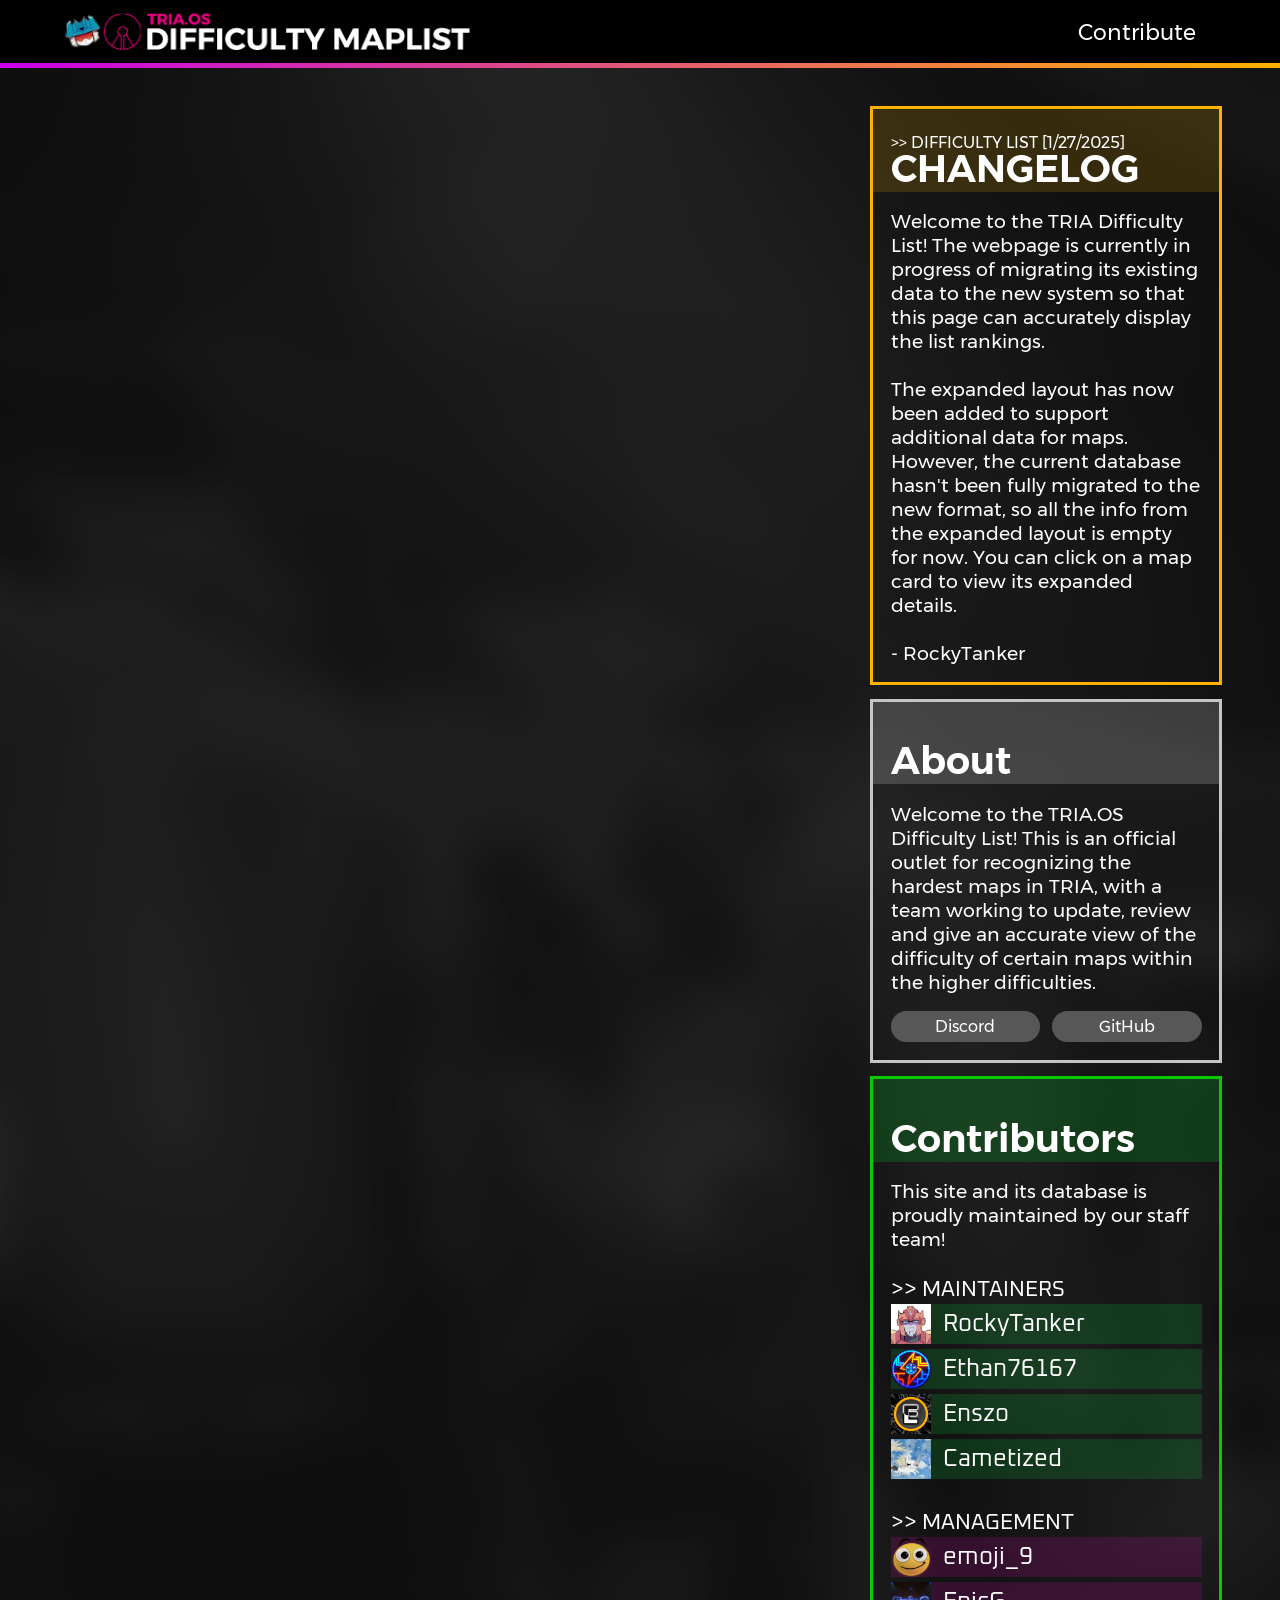
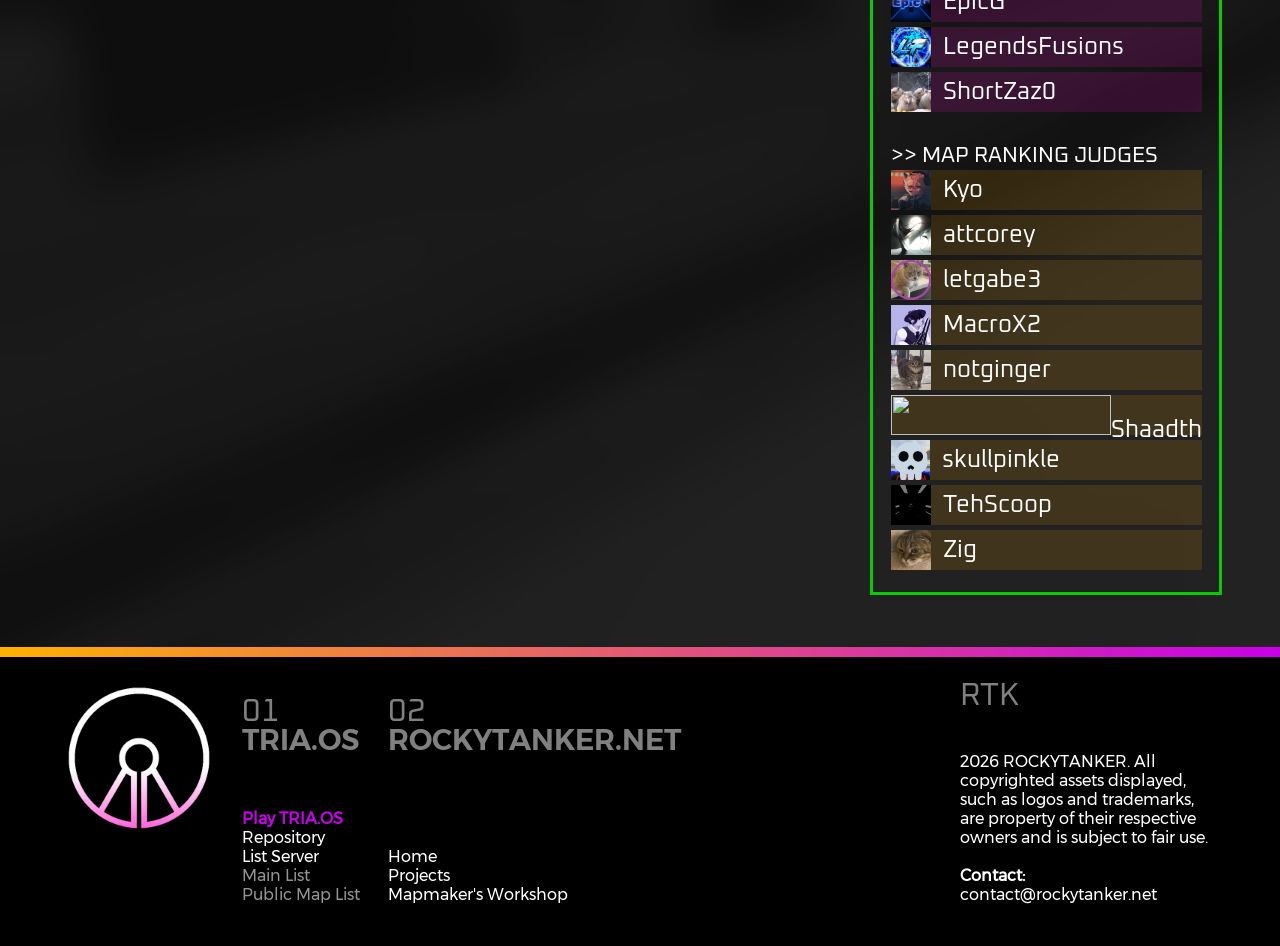
==== dev/index.html @ b92e2ecc "Major import format migration + new data" ====
<html>
<header>
    <title>Difficulty List</title>

    <meta charset="UTF-8">
    <meta name="viewport" content="width=device-width, initial-scale=1">

    <link rel="icon" type="image/x-icon" href="assets/faviconTdl.png">
    <link rel="stylesheet" href="styles.css">
    <link rel="stylesheet" href="index.css">

    <!-- Embed -->
    <meta content="Difficulty List" property="og:title" />
    <meta content="The TRIA.os Difficulty List of the hardest maps in the game." property="og:description" />
    <meta content="https://rockytanker.net/" property="og:url" />
    <meta content="https://rockytanker.net/assets/Favicon.png" property="og:image" />
    <meta content="#fc8403" data-react-helmet="true" name="theme-color" />
</header>
<body>
    <div id="header">
        <div id="headerLeft">
            <img id="diffListLogo" src="assets/other/DifficultyListLogo.png">
        </div>
        
        <div id="headerRight">
            <a href="https://github.com/Ethan76167/TRIA.OS-Difficulty-List">Contribute</a>
        </div>
    </div>

    <div id="buttons">
        <div id="viewlist" onclick="switchPage('list')">List</div>
        <div id="viewbulletin" onclick="switchPage('bulletin')">Bulletin</div>
    </div>

    <div id="scrollers">
        <div id="listScroller">
            <div id="eternal" class="difficultyGroup">
                <div class="difficultyIcon">
                    <img src="assets/difficulties/Eternal.png">
                </div>
                <p>ETERNAL</p>
                <div class="horizontalDivider"></div>
                <p id="exemption">[7.00+]</p>
            </div>

            <div class="map" id="template" onclick="expandDetails(this)">
                <div class="normalLayout">
                    <iframe class="youtubeVideo" height="100%" src="https://www.youtube.com/embed/QDcnJeGoRWU" title="Video" frameborder="0" allow="accelerometer; autoplay; clipboard-write; encrypted-media; gyroscope; picture-in-picture; web-share" referrerpolicy="strict-origin-when-cross-origin" allowfullscreen></iframe>
                    <div class="infoLayout">
                        <div id="lowerDetails">
                            <div id="id">1234ABC</div>
                            <p id="creators">you know who</p>
                        </div>
                        
                        <div id="upperDetails">
                            <p id="rating">#1 [6.7]</p>
                            <p id="name">this a template pls</p>
                        </div>
                        <div id="labels">
                            <img id="awards" src="assets/awards/0.png">
                            <img id="skill1" src="assets/skills/1.png">
                            <img id="skill0" src="assets/skills/0.png">
                            <img id="skill2" src="assets/skills/2.png">
                            <img id="skill3" src="assets/skills/3.png">
                            <img id="skill4" src="assets/skills/4.png">
                            <img id="skill5" src="assets/skills/5.png">
                        </div>
                    </div>
                </div>
                <div id="otherInfo">
                        <div id="container">
                            <div id="descriptionContainer">
                                <div id="medalStatus"><img src="assets/medal/No.png"> &nbsp; N/A</div>
                                <p id="description">
                                    <span style="font-family: 'Gontserrat Semibold';">Description</span><br>
                                    <span id="descriptionText">N/A</span>
                                    <br><br>
                                    <span style="font-family: 'Gontserrat Semibold'">Music</span><br>
                                    <span id="music">N/A</span>
                                    <br>
                                    <span style="font-family: 'Gontserrat Semibold';">Published</span><br>
                                    <span id="date">N/A</span>
                                </p>
                                <a id="titleBlock">ALEPH ONE</a>
                            </div>
                            <div id="stats">
                                <div id="buttonCount">
                                    <p>N/A</p>
                                    <a>Button Count</a>
                                </div>
                                <div id="mapLength">
                                    <p>N/A</p>
                                    <a>Map Length</a>
                                </div>
                                <div id="instances">
                                    <p>N/A</p>
                                    <a>Instances</a>
                                </div>
                            </div>
                        </div>
                    </div>
            </div>

            <div id="divine" class="difficultyGroup">
                <div class="difficultyIcon">
                    <img src="assets/difficulties/Divine.png">
                </div>
                <p>DIVINE</p>
                <div class="horizontalDivider"></div>
                <p id="exemption">[6.00-6.99]</p>
            </div>

                <div id="extreme" class="difficultyGroup">
                <div class="difficultyIcon">
                    <img src="assets/difficulties/Extreme.png">
                </div>
                <p>EXTREME</p>
                <div class="horizontalDivider"></div>
                <p id="exemption">[5.00-5.99]</p>
            </div>

                <div id="insane" class="difficultyGroup">
                <div class="difficultyIcon">
                    <img src="assets/difficulties/Insane.png">
                </div>
                <p>INSANE</p>
                <div class="horizontalDivider"></div>
                <p id="exemption">[4.00-4.99]</p>
            </div>

                <div id="hard" class="difficultyGroup">
                <div class="difficultyIcon">
                    <img src="assets/difficulties/Hard.png">
                </div>
                <p>HARD</p>
                <div class="horizontalDivider"></div>
                <p id="exemption">[3.00-3.99]</p>
            </div>

            <div id="normal" class="difficultyGroup">
                <div class="difficultyIcon">
                    <img src="assets/difficulties/Normal.png">
                </div>
                <p>NORMAL</p>
                <div class="horizontalDivider"></div>
                <p id="exemption">[2.00-2.99]</p>
            </div>

            <div id="easy" class="difficultyGroup">
                <div class="difficultyIcon">
                    <img src="assets/difficulties/Easy.png">
                </div>
                <p>EASY</p>
                <div class="horizontalDivider"></div>
                <p id="exemption">[1.00-1.99]</p>
            </div>
        </div>
        <div class="verticalDivider"></div>
        <div id="bulletin">

            <!-- Webpage Changelog -->
            <div class="bulletinCard" style="border-color: #ffb300;">
                <div id="bHeader" style="background-color: #e9ab002d;">
                    <a id="category">>> DIFFICULTY LIST [1/27/2025]</a><br>
                    <a id="name">CHANGELOG</a>
                </div>

                <div id="bBody">
                    Welcome to the TRIA Difficulty List! The webpage is currently in progress of migrating its existing data to the new system so that this page can accurately display the list rankings.<br><br>

                    The expanded layout has now been added to support additional data for maps. However, the current database hasn't been fully migrated to the new format, so all the info from the expanded layout is empty for now. You can click on a map card to view its expanded details.<br><br>
                    
                    - RockyTanker
                </div>
            </div>

            <!-- About -->
            <div class="bulletinCard" style="border-color: #c5c5c5;">
                <div id="bHeader" style="background-color: #ffffff2d;">
                    <a id="category">&nbsp</a><br>
                    <a id="name">About</a>
                </div>

                <div id="bBody">
                    Welcome to the TRIA.OS Difficulty List! This is an official outlet for recognizing the hardest maps in TRIA, with a team working to update, review and give an accurate view of the difficulty of certain maps within the higher difficulties.
                </div>

                <div id="bButtons">
                    <a href="https://discord.gg/avVtRqjKme" style="margin-right: 2%;"> Discord</a>
                    <a href="https://github.com/Ethan76167/TRIA.OS-Difficulty-List" style="margin-left: 2%;">GitHub</a>
                </div>
            </div>

            <!-- Contributors -->
            <div class="bulletinCard" style="border-color: #07ca00;">
                <div id="bHeader" style="background-color: #00e9322d;">
                    <a id="category">&nbsp</a><br>
                    <a id="name">Contributors</a>
                </div>

                <div id="bBody">
                    This site and its database is proudly maintained by our staff team!<br><br>

                    <!-- MAINTAINERS -->
                    <a id="contributorCategory">>> MAINTAINERS</a>
                    <div class="contributorCard" id="maintainers">
                        <img src="assets/contributors/RockyTanker.png"> &nbsp;
                        RockyTanker
                    </div>
                    <div class="contributorCard" id="maintainers">
                        <img src="assets/contributors/Ethan76167.png"> &nbsp;
                        Ethan76167
                    </div>
                    <div class="contributorCard" id="maintainers">
                        <img src="assets/contributors/Enszo.png"> &nbsp; <!-- people wont know who Era is they know Enszo gngalang -->
                        Enszo
                    </div>
                    <div class="contributorCard" id="maintainers">
                        <img src="assets/contributors/Cametized.png"> &nbsp; <!-- Ok I manage now -->
                        Cametized
                    </div>

                    <!-- MANAGEMENT --><br>
                    <a id="contributorCategory">>> MANAGEMENT</a>
                    <div class="contributorCard" id="management">
                        <img src="assets/contributors/emoji9.png"> &nbsp;
                        emoji_9
                    </div>
                    <div class="contributorCard" id="management">
                        <img src="assets/contributors/EpicG.png"> &nbsp;
                        EpicG
                    </div>
                    <div class="contributorCard" id="management">
                        <img src="assets/contributors/LegendsFusions.png"> &nbsp;
                        LegendsFusions
                    </div>
                    <div class="contributorCard" id="management">
                        <img src="assets/contributors/Shortzaz0.png"> &nbsp;
                        ShortZaz0
                    </div>

                    <!-- MAP RANKING JUDGES --><br>
                    <a id="contributorCategory">>> MAP RANKING JUDGES</a>
                    
                    <div class="contributorCard" id="mapRankingJudges">
                        <img src="assets/contributors/Kyo.png"> &nbsp;
                        Kyo
                    </div>
                    <div class="contributorCard" id="mapRankingJudges">
                        <img src="assets/contributors/Corey.png"> &nbsp;
                        attcorey
                    </div>
                    <div class="contributorCard" id="mapRankingJudges">
                        <img src="assets/contributors/letgabe.png"> &nbsp;
                        letgabe3
                    </div>
                    <div class="contributorCard" id="mapRankingJudges">
                        <img src="assets/contributors/MacroX2.png"> &nbsp;
                        MacroX2
                    </div>
                    <div class="contributorCard" id="mapRankingJudges">
                        <img src="assets/contributors/notginger.png"> &nbsp;
                        notginger
                    </div>
                    <div class="contributorCard" id="mapRankingJudges">
                        <img src="assets/contributors/Shaadth.gif"> &nbsp;
                        Shaadth
                    </div>
                    <div class="contributorCard" id="mapRankingJudges">
                        <img src="assets/contributors/Skullpinkie.png"> &nbsp;
                        skullpinkle
                    </div>
                    <div class="contributorCard" id="mapRankingJudges">
                        <img src="assets/contributors/tehscoop.png"> &nbsp;
                        TehScoop
                    </div>
                    <div class="contributorCard" id="mapRankingJudges">
                        <img src="assets/contributors/Zig.png"> &nbsp;
                        Zig
                    </div>
                </div>
            </div>
        </div>
    </div>

    <!-- Footer -->
    <footer id="footer">
        <div id="leftFooter">
            <img id="logo" src="assets/other/tdlLogo.png">

            <div id="footer1" class="footerSection">
                <p id="footerTitle">
                    <a id="code">01</a><br>
                    <a id="label">TRIA.OS</a>
                </p>
                <p id="footerButtons">
                    <b><a class="specialText" href="https://www.roblox.com/games/6311279644">Play TRIA.OS</a></b>
                    <a>Repository</a>
                    <a>List Server</a>
                    <a class="disabled">Main List</a>
                    <a class="disabled">Public Map List</a>
                </p>
            </div>
            
            <div id="footer2" class="footerSection">
                <p id="footerTitle">
                    <a id="code">02</a><br>
                    <a id="label">ROCKYTANKER.NET</a>
                </p>
                <p id="footerButtons">
                    <a>Home</a>
                    <a>Projects</a>
                    <a>Mapmaker's Workshop</a>
                </p>
            </div>
        </div>

        <div id="rightFooter">
            <div id="footerTitle">
                <a id="code">RTK</a><br>
            </div>
            <p>
                2026 ROCKYTANKER. All copyrighted assets displayed, such as logos and trademarks, are property of their respective owners and is subject to fair use.<br><br>
                <b>Contact:</b><br>
                contact@rockytanker.net
            </p>

    </footer>

    <script type="text/javascript" src="index.js"></script>
</body>
</html>
---- dev/styles.css ----
/* Fonts */
@font-face {
    font-family: 'Impact';
    src: url(./assets/fonts/impact.ttf);
}

@font-face {
    font-family: 'Gen Shin Gothic';
    src: url(./assets/fonts/Gen\ Shin\ Gothic\ Heavy.ttf);
}

@font-face {
    font-family: 'Cascadia Code';
    src: url(./assets/fonts/CascadiaCode.ttf);
}

@font-face {
    font-family: 'Roboto Slab';
    src: url(./assets/fonts/RobotoSlab-Medium.ttf);
}

@font-face {
    font-family: 'Roboto Slab Extrabold';
    src: url(./assets/fonts/RobotoSlab-ExtraBold.ttf);
}
/* Scrollbar */
::-webkit-scrollbar-track {
    background: none;
}

/* Header */
.header {
    position: absolute;
    display: block;

    height: 10vh;
    width: 100%;

    z-index: 10000;
    background-image: linear-gradient(#00000080, #00000000);
}

.headerBtn {
    padding: 1vh 1vw 1vh 1vw;

    text-decoration: none;
    background: none;
    border: none;
    color: white;

    font-family: 'Gen Shin Gothic';
    font-size: 1.2rem;

    transition: ease-in 200ms;
    user-select: none;
}

    .headerBtn:hover {

        background: white;
        color: black;
    }

    .headerBtn:active {
        background: rgb(107, 107, 107);
        color: black;
        transition: none;
    }

.headerImgBtn {
    padding: 1vh 0.6vw 1vh 0.6vw;
    transition: ease-in 200ms;
}

    .headerImgBtn:hover {
        opacity: 50%;
    }

.headerBtns, .socials {
    display: flex;
    flex-direction: row;
    height: 100%;
    align-items: center;
}

.socials {
    margin-right: 1vw;
}
.leftAligned {
    float: left;
    justify-content: left;
}

.rightAligned {
    float: right;
    justify-content: right;
}

/* Body */
body {

    background-color: #252525;
    margin: 0%;

    -ms-overflow-style: none;
    scrollbar-width: none;
    color: white;

    font-family: 'Gen Shin Gothic';
}

.addPadding {
    padding-left: 10%;
    padding-right: 10%;
}

/* Footer */
.footer {
    background-color: #17171A;
    display: flex;
    width: 100%;
    justify-content: center;
    bottom: 0;
}

.footerClm {
    flex-direction: column;
    padding: 2vh 2vw 4vh 2vw;
    font-size: 3rem;
    color: #333333;
    transition: ease-in 200ms;
}

.footerClm:hover {
    color: rgb(0, 128, 255);
}

.footerClms {
    font-family: Impact;
    display: flex;
    flex-direction: row;
    text-align: left;
}

.footerClmTitle {
    font-family: Impact;
    font-size: 2.2rem;

    background: -webkit-linear-gradient(#696969, #ffffff);
    -webkit-background-clip: text;
    -webkit-text-fill-color: transparent;
}

.footerList {
    font-size: 1rem;
    font-family: 'Cascadia Code';
    font-weight: lighter;
    color: white;
    user-select: none;
}

.footerSpecialList {
    width: 20vw; 
    text-align: right; 

    border-color: #D9D9D9;
    border-style: solid; 
    border-width: 0 0.1vw 0 0;
    padding-right: 1vw;
}

.footer a {
    color: white;
    text-decoration: none;
}

.footerList a:hover {

    color: wheat;
}
---- dev/index.css ----
/* CSS Test Fix */

@font-face {
    font-family: "Gontserrat Regular";
    src: url(assets/fonts/Gontserrat\ Regular.ttf);
}

@font-face {
    font-family: "Gontserrat Semibold";
    src: url(assets/fonts/Gontserrat\ Semibold.ttf);
}


@font-face {
    font-family: "Oxanium Regular";
    src: url(assets/fonts/Oxanium\ Regular.ttf);
}

@font-face {
    font-family: "Oxanium Bold";
    src: url(assets/fonts/Oxanium\ Bold.ttf);
}

a {
    color: white;
    text-decoration: none;
}

body {
    font-family: "Gontserrat Regular";
    background-image: url(assets/other/DifficultyListBG.png);
    background-size: cover;
}

body html {
  height: 100%;
}

footer {
    width: 100%;
    background-color: black;
    
    /* Border */
    border-image-slice: 1;
    border-top: 10px solid;
    border-image: linear-gradient(90deg, #ffb100 0%, #c800e9 100%) 1;

    display: flex;
    justify-content: space-between;
}

    footer #leftFooter {
        display: flex;
        flex-direction: row;
        padding: 2% 5%;
    }
    
        footer #leftFooter img {
            height: 150px;
        }  

        .footerSection {
            display: flex;
            flex-direction: column;
            justify-content: space-between;
            padding-left: 5%;
        }

            .footerSection #footerButtons {
                padding-top: 20%;
                display: flex;
                flex-direction: column;
                white-space: nowrap;
            }

                #footerButtons .specialText {
                    color: #c800e9;
                }

                #footerButtons .disabled {
                    color: #949494;
                }

        #footerTitle {
            line-height: 1.7rem;
        }

            #footerTitle #code {
                opacity: 50%;
                font-size: 2rem;
                font-family: "Oxanium Regular";
            }

            #footerTitle #label {
                opacity: 50%;
                font-size: 1.8rem;
                font-family: "Gontserrat Semibold";
            }

    footer #rightFooter {
        display: flex;
        flex-direction: row;
        padding: 2% 5%;
        max-width: 20%;
        flex-direction: column;
        justify-content: space-between;
    }

        #rightFooter p {
        padding-top: 5%;
    }

.bulletinCard {
    width: 100%;
    border: 3px solid;
    margin-bottom: 4%;
}

    #bHeader {
        padding-left: 5%;
        padding-right: 5%;
        padding-top: 6%;
        padding-bottom: 3%;

        white-space: nowrap;
        line-height: 1.6rem;
    }

        #bHeader #category {
            font-family: "Gontserrat Regular";
            font-size: 1rem;
        }

        #bHeader #name {
             font-family: "Gontserrat Semibold";
            font-size: 2.4rem;
        }

            #bButtons {
                display: flex;
                margin: 0 5%;
                justify-content: space-around;
                padding-bottom: 5%;

                align-items: center;
                text-align: center;
            }

                #bButtons a {
                    background-color: #575757;
                    border-radius: 100px;
                    width: 100%;
                    padding: 2%;
                }

                    #bButtons a:hover {
                    background-color: #383838;
                }

    #bBody {
        padding: 5%;
        font-size: 1.2rem;
    }


.contributorCard {
    display: flex;
    align-items: center;
    height: 40px;
    font-family: "Oxanium Regular";
    font-size: 1.5rem;
    margin-bottom: 5px;
}

    .contributorCard img {
        height: 100%;
    }

    .contributorCard#maintainers {
        background-color: #00ff4c25;
    }

    .contributorCard#management {
        background-color: #ff00d425;
    }

    .contributorCard#mapRankingJudges {
        background-color: #ffa60025;
    }

#contributorCategory {
    font-family: "Oxanium Regular";
    font-size: 1.4rem;
}

#victorCategory {
    font-family: "Gontserrat Semibold";
    font-size: 1.4rem;
    margin-bottom: 10px;
}

.victorCard {
    align-items: center;
    height: 30px;
    font-family: "Gontserrat Regular";
    font-size: 1.2rem;
    margin-bottom: 4px;
    padding: 0 1rem;
    background-color: #ffffff49;
    display: none;
}

.victorPlaceholder {
    align-items: center;
    font-family: "Gontserrat Regular";
    font-size: 1.2rem;
    margin-bottom: 4px;
    padding: 0 1rem;
    background-color: #ffffff49;
    display: flex;
}

    .victorCard img {
        height: 100%;
    }

.map {
    padding: 3%;
    margin: 3% 5% 3% 50px;
    background-color: #00000086;
    
    border-style: dashed;
    border-color: #a7a7a7;
    border-radius: 20px;
    flex-direction: column;
}

    .map .normalLayout {
        display: flex;
        flex-direction: row;
    }

        .map:hover {
            background-color: #4d4d4d86;
            transition: ease-in 100ms;
        }

        .youtubeVideo {
            align-self: center;
        }

        /* KEEP THIS DISABLED UNLESS YOU NEED TO EDIT SMTH */
        .map#template {
            display: none;
        }

        .map .infoLayout {
            padding-left: 2%;

            display: flex;
            flex-direction: column-reverse;
        }
            .infoLayout #lowerDetails {
                display: flex;
            }

                .infoLayout #lowerDetails p {
                    
                    margin-block: unset;
                }

                .infoLayout #lowerDetails #id {
                    background-color: white;
                    color: black;
                    padding: 0.1rem 0.5rem;
                    margin-right: 0.5rem;
                    font-size: 1.2rem;
                    
                    align-self: flex-start;
                    font-family: "Oxanium Bold";
                    border-radius: 5px;
                }

            .infoLayout #upperDetails p {
                display: inline;
                margin-block: unset;
                font-size: 5rex;
            }
                .infoLayout #upperDetails #rating {
                    font-family: "Oxanium Regular";
                    color: rgb(255, 73, 73);
            }

            #otherInfo {
                display: none;
                width: 100%;
                margin-top: 3%;
                flex-direction: column;
            }

                #otherInfo #title {
                    text-align: center;
                    font-family: "Gontserrat Semibold";
                    font-size: 1.4rem;
                    margin-bottom: 10px;
                }

                #otherInfo #container {
                    display: flex;
                    flex-direction: row;
                }

                #otherInfo #descriptionContainer {
                    display: inline-flex;
                    flex-direction: column;
                    background-color: #ffffff49;
                    justify-content: space-between;
                    width: 60%;
                }

                    #descriptionContainer #medalStatus {
                        padding: 3%;
                        height: 30px;
                        align-items: center;
                        display: flex
                    }

                        #descriptionContainer #medalStatus img {
                            height: 100%;
                        }

                    #descriptionContainer p {
                        padding: 3%;
                        margin: 0;
                    }

                #otherInfo #stats {
                    width: 40%;
                    margin-left: 2%;
                    display: flex;
                    flex-direction: column;
                    justify-content: space-between;
                }

                    #stats div {
                        display: inline-flex;
                        flex-direction: column;
                        height: 98%;
                        width: 100%;
                        background-color: #ffffff49;
                        margin-bottom: 5%;
                        justify-content: space-between;
                    }

                        #stats #instances {
                            margin: 0;
                        }

                        #stats div p {
                            text-align: center;
                            height: 100%;
                            font-family: "Oxanium Regular";
                            font-size: 2.4rem;
                            margin: 0;
                            padding: 10px;
                            align-content: center;
                            flex-wrap: wrap;
                        }

                #otherInfo a {
                    text-align: center;
                    font-family: "Oxanium Bold";
                    width: 100%;
                    background-color: #383838;
                    color: white;
                }

                    #otherInfo a#titleBlock {
                        letter-spacing: 0.5rem;
                        text-transform: uppercase;
                    }

#labels img {
    padding-top: 5%;
    height: 40px;
}

#skill0, #skill1, #skill2, #skill3, #skill4, #skill5 {
    opacity: 50%;
}

.addPadding {
    padding-left: 5%;
    padding-right: 5%;
}

.difficultyGroup {
    display: none;
    flex-direction: row;
    align-items: center;
    height: 50px;
}

    .difficultyGroup .difficultyIcon {
        height: 100%;
        max-width: 40px;

        display: flex;
        align-items: center;
    }

        .difficultyIcon img {
            width: 100%;
            float: right;
        }

    .difficultyGroup p {
        padding-left: 10px;
        padding-right: 2%;
        font-size: large;
        opacity: 50%;
    }
        .difficultyGroup p#exemption {
            size: 50rem;
            opacity: 100%;
            padding-right: 5%;
            float: right;
            justify-content: right;
            white-space: nowrap;
        }

    .difficultyGroup .horizontalDivider {
        padding-left: 10px;
        width: 100%;
        height: 4px;
        background-image: linear-gradient(90deg, #ffffff 0%, #ffffff00 100%);
    }

#main {
    /* Parallax */
    background-image: url("../../assets/TRIA/DifficultyListBG.png");
    height: 100%;
    width: 100%;
    position: absolute;

    background-attachment: fixed;
    background-position: center;
    background-repeat: no-repeat;
    background-size: cover;
}

#header {
    background-color: black;
    height: 7%;
    width: 100%;
    
    border-image-slice: 1;
    border-bottom: 5px solid;
    border-image: linear-gradient(90deg, #c800e9 0%, #ffb100 100%) 1;

    display: flex;
    justify-content: space-between;
}

    #headerLeft {
        padding-left: 5%;
        
        display: flex;
        align-items: center;

        height: 100%;
    }

    #headerRight {
        padding-right: 5%;
        
        display: flex;
        align-items: center;

        height: 100%;
    }

    #diffListLogo {
        height: 60%;
    }

    #headerRight a {
        padding: 20px;
        font-size: 1.4rem;
        transition: ease-in 200ms;
    }

    #headerRight a:hover {
        background-color: white;
        color: black;
    }

    #headerRight a:active {
        transition: none;
        background-color: #a7a7a7;
    }

#scrollers {
    padding: 3% 5%;
    display: flex;
    flex-direction: row;
}

    #listScroller {
        display: block;
        width: 70%;
    }

    #bulletin {
        display: block;
        width: 30%;
    }

#buttons {
    display: none;
}

/*
.map {
    background-image: url(https://cdn.discordapp.com/attachments/597646372388470787/1467866520003678342/Screenshot_2026-02-01_214738.png?ex=6981f0ba&is=69809f3a&hm=9baccfe8638b3df4de66be735278a0ba8ea04a561b220aa4a0da453bbe25d703&)
}

#bBody {
    background-image: url(https://cdn.discordapp.com/attachments/597646372388470787/1467866520003678342/Screenshot_2026-02-01_214738.png?ex=6981f0ba&is=69809f3a&hm=9baccfe8638b3df4de66be735278a0ba8ea04a561b220aa4a0da453bbe25d703&)
}

#scrollers {
    background-image: url(https://cdn.discordapp.com/attachments/597646372388470787/1467866520003678342/Screenshot_2026-02-01_214738.png?ex=6981f0ba&is=69809f3a&hm=9baccfe8638b3df4de66be735278a0ba8ea04a561b220aa4a0da453bbe25d703&)
}

p {
    background-image: url(https://cdn.discordapp.com/attachments/597646372388470787/1467866520003678342/Screenshot_2026-02-01_214738.png?ex=6981f0ba&is=69809f3a&hm=9baccfe8638b3df4de66be735278a0ba8ea04a561b220aa4a0da453bbe25d703&)
}

#header {
    background-image: url(https://cdn.discordapp.com/attachments/597646372388470787/1467866520003678342/Screenshot_2026-02-01_214738.png?ex=6981f0ba&is=69809f3a&hm=9baccfe8638b3df4de66be735278a0ba8ea04a561b220aa4a0da453bbe25d703&)
}

*/

/* Downscale 1 */
@media screen and (max-width: 1042px) {
    
    #bulletin {
        width: 100%;
    }

    #header {
        justify-content: center;
    }

        #headerLeft {
            padding-left: 5%;
            padding-right: 5%;
            
            display: flex;
            align-items: center;

            height: 100%;
        }
        
        #headerRight {
            display: none;
        }

    #bulletin, #verticalDivider {
        display: none;
    }

    #listScroller {
        width: 100%;
    }

    #buttons {
        display: flex;
        justify-content: space-around;
        padding: 3% 4% 1% 4%;
    }

        #buttons div {
            padding: 1%;
            margin: 2%;
            background-color: rgba(7, 11, 34, 0.5);

            border-style: solid;
            border-color: #ffffff;
            border-radius: 20px;

            font-size: 1.3rem;
            width: 100%;

            text-align: center;
            transition: ease-in 100ms;
        }

        #buttons div:hover {
            background-color: rgb(255, 255, 255);
            color: black;
        }

        #buttons .active {
            background-color: rgba(170, 170, 170, 0.5);
        }

    .map .normalLayout {
        flex-direction: column;
    }

    .youtubeVideo {
        width: 100%;
        height: auto;
    }

    #leftFooter #logo {
        display: none;
    }

    footer {
        text-align: center;
        flex-direction: column;
        align-items: center;

        font-size: 1.4rem;
        line-height: 2.5rem
    }

        footer .footerSection {
            padding-top: 10%;
        }

        footer #leftFooter {
            flex-direction: column;
            align-items: center;
        }

        footer #rightFooter {
            max-width: 50%;
            font-size: 1rem;
            line-height: 1.5rem;
        }

        .footerSection #footerButtons {
            padding-top: 0%;
        }

    .map {
        margin: 3% 0;
    }

    .difficultyGroup p#exemption {
        padding: 0%;
    }
}
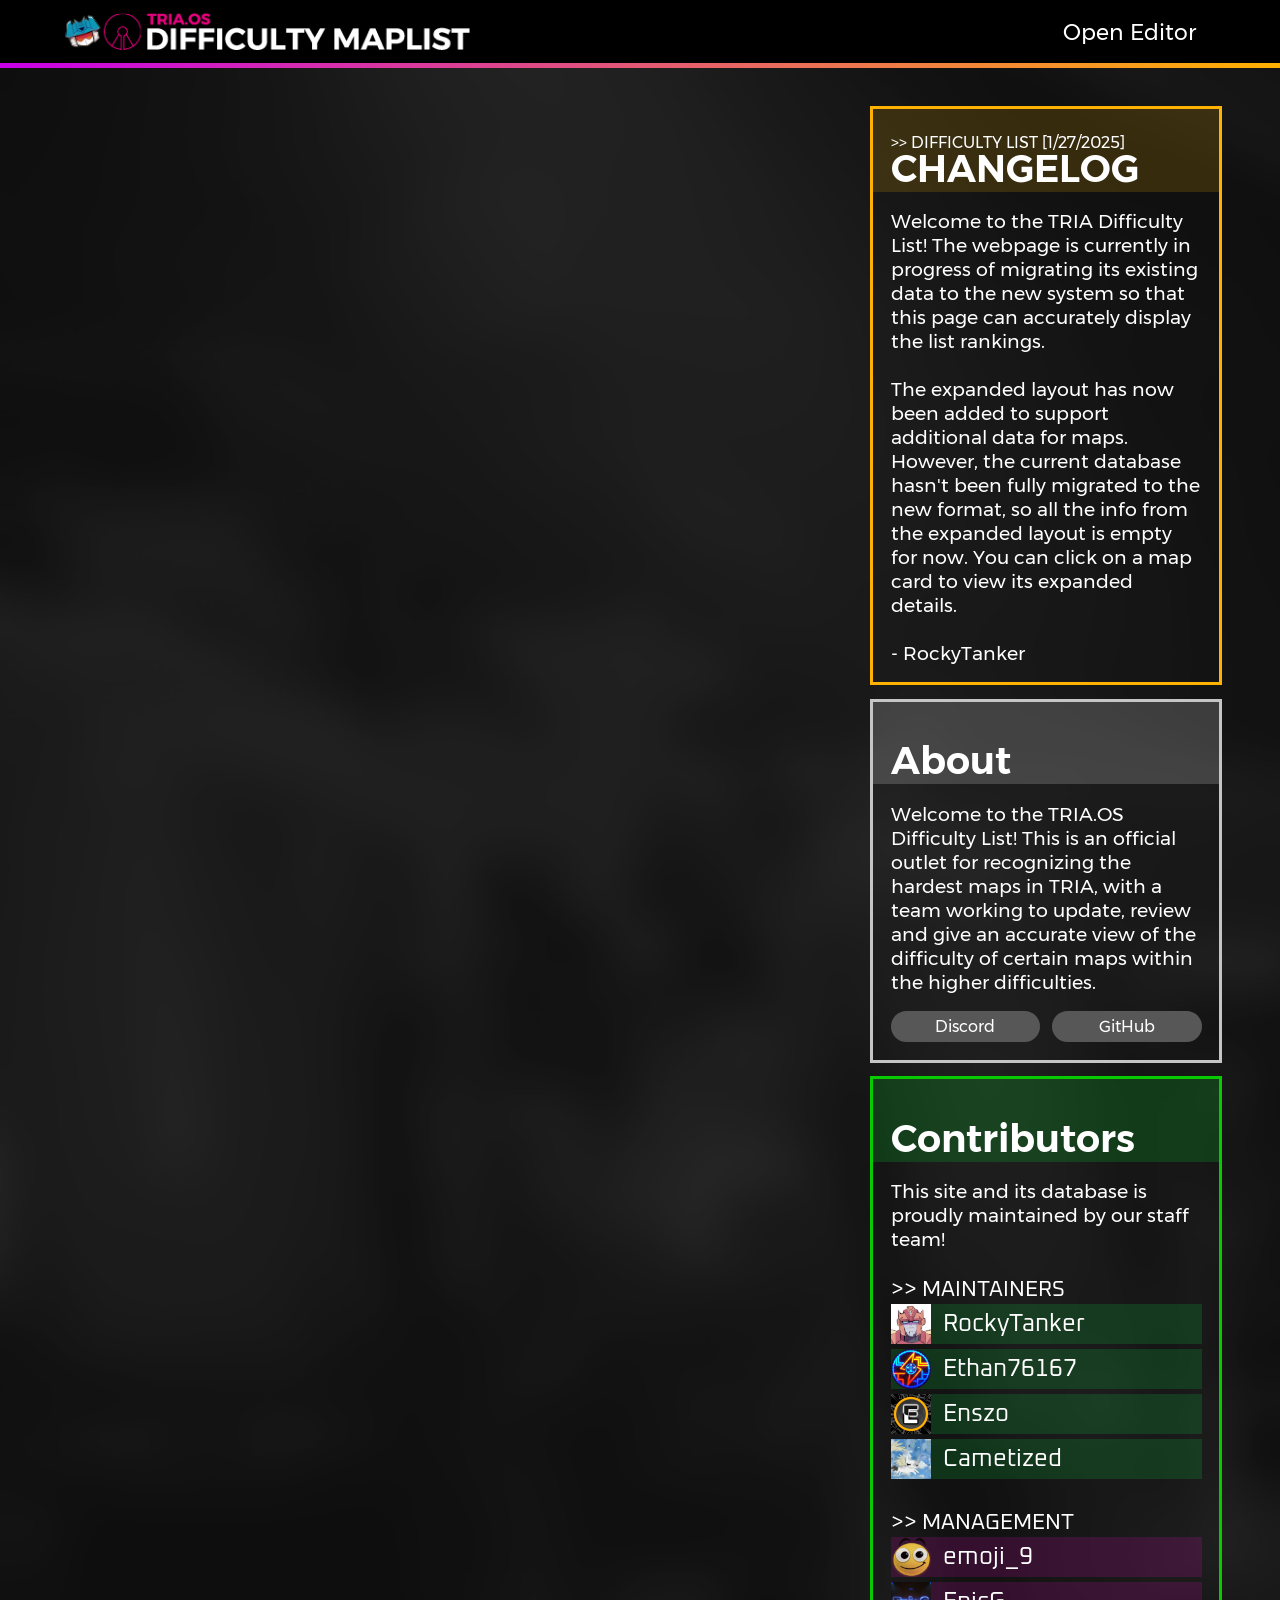
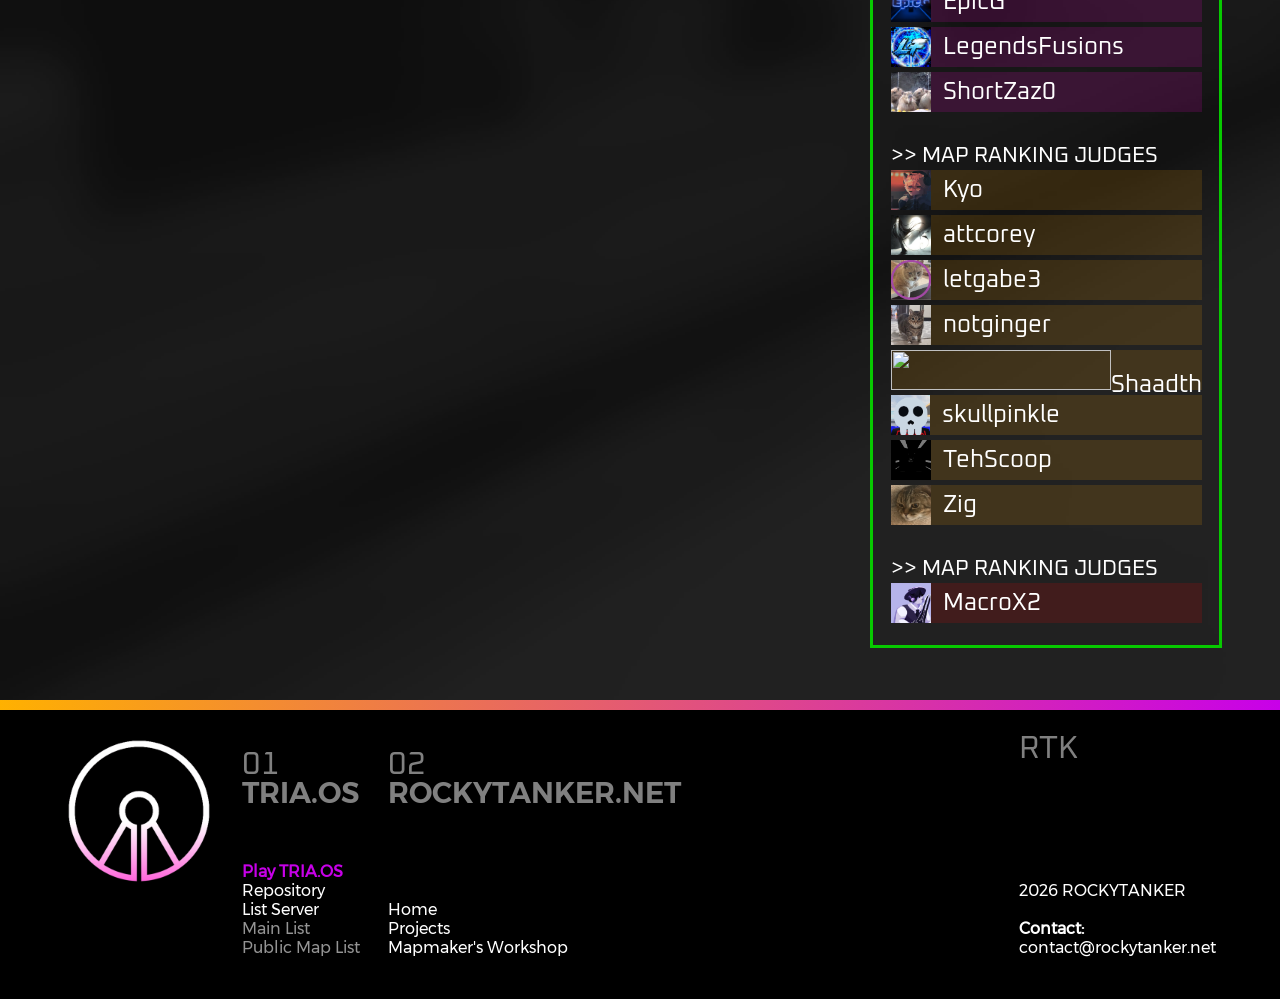
==== commit 631b08a7: "Final changes + revisions (no bugs tested)" ====
--- a/dev/index.html
+++ b/dev/index.html
@@ -23,7 +23,7 @@
         </div>
         
         <div id="headerRight">
-            <a href="https://github.com/Ethan76167/TRIA.OS-Difficulty-List">Contribute</a>
+            <a href="edit/">Open Editor</a>
         </div>
     </div>
 
@@ -44,8 +44,9 @@
             </div>
 
             <div class="map" id="template" onclick="expandDetails(this)">
-                <div class="normalLayout">
-                    <iframe class="youtubeVideo" height="100%" src="https://www.youtube.com/embed/QDcnJeGoRWU" title="Video" frameborder="0" allow="accelerometer; autoplay; clipboard-write; encrypted-media; gyroscope; picture-in-picture; web-share" referrerpolicy="strict-origin-when-cross-origin" allowfullscreen></iframe>
+                <div class="mainContainer">
+                    <div class="normalLayout">
+                    <a class="youtubeVideo"></a>
                     <div class="infoLayout">
                         <div id="lowerDetails">
                             <div id="id">1234ABC</div>
@@ -70,7 +71,10 @@
                 <div id="otherInfo">
                         <div id="container">
                             <div id="descriptionContainer">
-                                <div id="medalStatus"><img src="assets/medal/No.png"> &nbsp; N/A</div>
+                                <div id="medalStatus">
+                                    <img src="assets/medal/No.png">
+                                    <p>Hi</p>
+                                </div>
                                 <p id="description">
                                     <span style="font-family: 'Gontserrat Semibold';">Description</span><br>
                                     <span id="descriptionText">N/A</span>
@@ -98,7 +102,9 @@
                                 </div>
                             </div>
                         </div>
-                    </div>
+                </div>
+                </div>
+                <div class="thumbnailContainer"></div>
             </div>
 
             <div id="divine" class="difficultyGroup">
@@ -255,28 +261,32 @@
                         letgabe3
                     </div>
                     <div class="contributorCard" id="mapRankingJudges">
+                        <img src="assets/contributors/notginger.png"> &nbsp;
+                        notginger
+                    </div>
+                    <div class="contributorCard" id="mapRankingJudges">
+                        <img src="assets/contributors/Shaadth.gif"> &nbsp;
+                        Shaadth
+                    </div>
+                    <div class="contributorCard" id="mapRankingJudges">
+                        <img src="assets/contributors/Skullpinkie.png"> &nbsp;
+                        skullpinkle
+                    </div>
+                    <div class="contributorCard" id="mapRankingJudges">
+                        <img src="assets/contributors/tehscoop.png"> &nbsp;
+                        TehScoop
+                    </div>
+                    <div class="contributorCard" id="mapRankingJudges">
+                        <img src="assets/contributors/Zig.png"> &nbsp;
+                        Zig
+                    </div>
+
+                    <!-- RETIRED --><br>
+                    <a id="contributorCategory">>> MAP RANKING JUDGES</a>
+
+                    <div class="contributorCard" id="retiredJudges">
                         <img src="assets/contributors/MacroX2.png"> &nbsp;
                         MacroX2
-                    </div>
-                    <div class="contributorCard" id="mapRankingJudges">
-                        <img src="assets/contributors/notginger.png"> &nbsp;
-                        notginger
-                    </div>
-                    <div class="contributorCard" id="mapRankingJudges">
-                        <img src="assets/contributors/Shaadth.gif"> &nbsp;
-                        Shaadth
-                    </div>
-                    <div class="contributorCard" id="mapRankingJudges">
-                        <img src="assets/contributors/Skullpinkie.png"> &nbsp;
-                        skullpinkle
-                    </div>
-                    <div class="contributorCard" id="mapRankingJudges">
-                        <img src="assets/contributors/tehscoop.png"> &nbsp;
-                        TehScoop
-                    </div>
-                    <div class="contributorCard" id="mapRankingJudges">
-                        <img src="assets/contributors/Zig.png"> &nbsp;
-                        Zig
                     </div>
                 </div>
             </div>
@@ -320,7 +330,7 @@
                 <a id="code">RTK</a><br>
             </div>
             <p>
-                2026 ROCKYTANKER. All copyrighted assets displayed, such as logos and trademarks, are property of their respective owners and is subject to fair use.<br><br>
+                2026 ROCKYTANKER<br><br>
                 <b>Contact:</b><br>
                 contact@rockytanker.net
             </p>
--- a/dev/index.css
+++ b/dev/index.css
@@ -132,7 +132,7 @@
         }
 
         #bHeader #name {
-             font-family: "Gontserrat Semibold";
+            font-family: "Gontserrat Semibold";
             font-size: 2.4rem;
         }
 
@@ -186,6 +186,10 @@
 
     .contributorCard#mapRankingJudges {
         background-color: #ffa60025;
+    }
+
+    .contributorCard#retiredJudges {
+        background-color: #ff000025;
     }
 
 #contributorCategory {
@@ -225,28 +229,53 @@
     }
 
 .map {
-    padding: 3%;
     margin: 3% 5% 3% 50px;
-    background-color: #00000086;
     
+    display: grid;
+
     border-style: dashed;
     border-color: #a7a7a7;
     border-radius: 20px;
+
     flex-direction: column;
 }
+
+    .map .thumbnailContainer {
+        grid-column: 1;
+        grid-row: 1;
+
+        filter: brightness(20%);
+        background-position: 50%;
+        background-size: cover;
+
+        border-radius: 20px;
+    }
+
+    .map .mainContainer {
+        z-index: 3;
+        padding: 3%;
+        grid-column: 1;
+        grid-row: 1;
+    }
+
+        .map .mainContainer:hover {
+            background-color: #4d4d4d86;
+            border-radius: 20px;
+            transition: ease-in 100ms;
+        }
 
     .map .normalLayout {
         display: flex;
         flex-direction: row;
     }
 
-        .map:hover {
-            background-color: #4d4d4d86;
-            transition: ease-in 100ms;
-        }
-
         .youtubeVideo {
+            max-width: 40%;
+            width: 100%;
+            height: 150px;
             align-self: center;
+            background-position: 50%;
+            background-size: cover;
         }
 
         /* KEEP THIS DISABLED UNLESS YOU NEED TO EDIT SMTH */
@@ -284,12 +313,15 @@
             .infoLayout #upperDetails p {
                 display: inline;
                 margin-block: unset;
+                text-overflow: ellipsis;
+
                 font-size: 5rex;
             }
+
                 .infoLayout #upperDetails #rating {
                     font-family: "Oxanium Regular";
                     color: rgb(255, 73, 73);
-            }
+                }
 
             #otherInfo {
                 display: none;
@@ -382,6 +414,7 @@
 
 #labels img {
     padding-top: 5%;
+    margin-right: 1%;
     height: 40px;
 }
 
@@ -612,8 +645,8 @@
     }
 
     .youtubeVideo {
-        width: 100%;
-        height: auto;
+        min-width: 100%;
+        height: 120px;
     }
 
     #leftFooter #logo {
